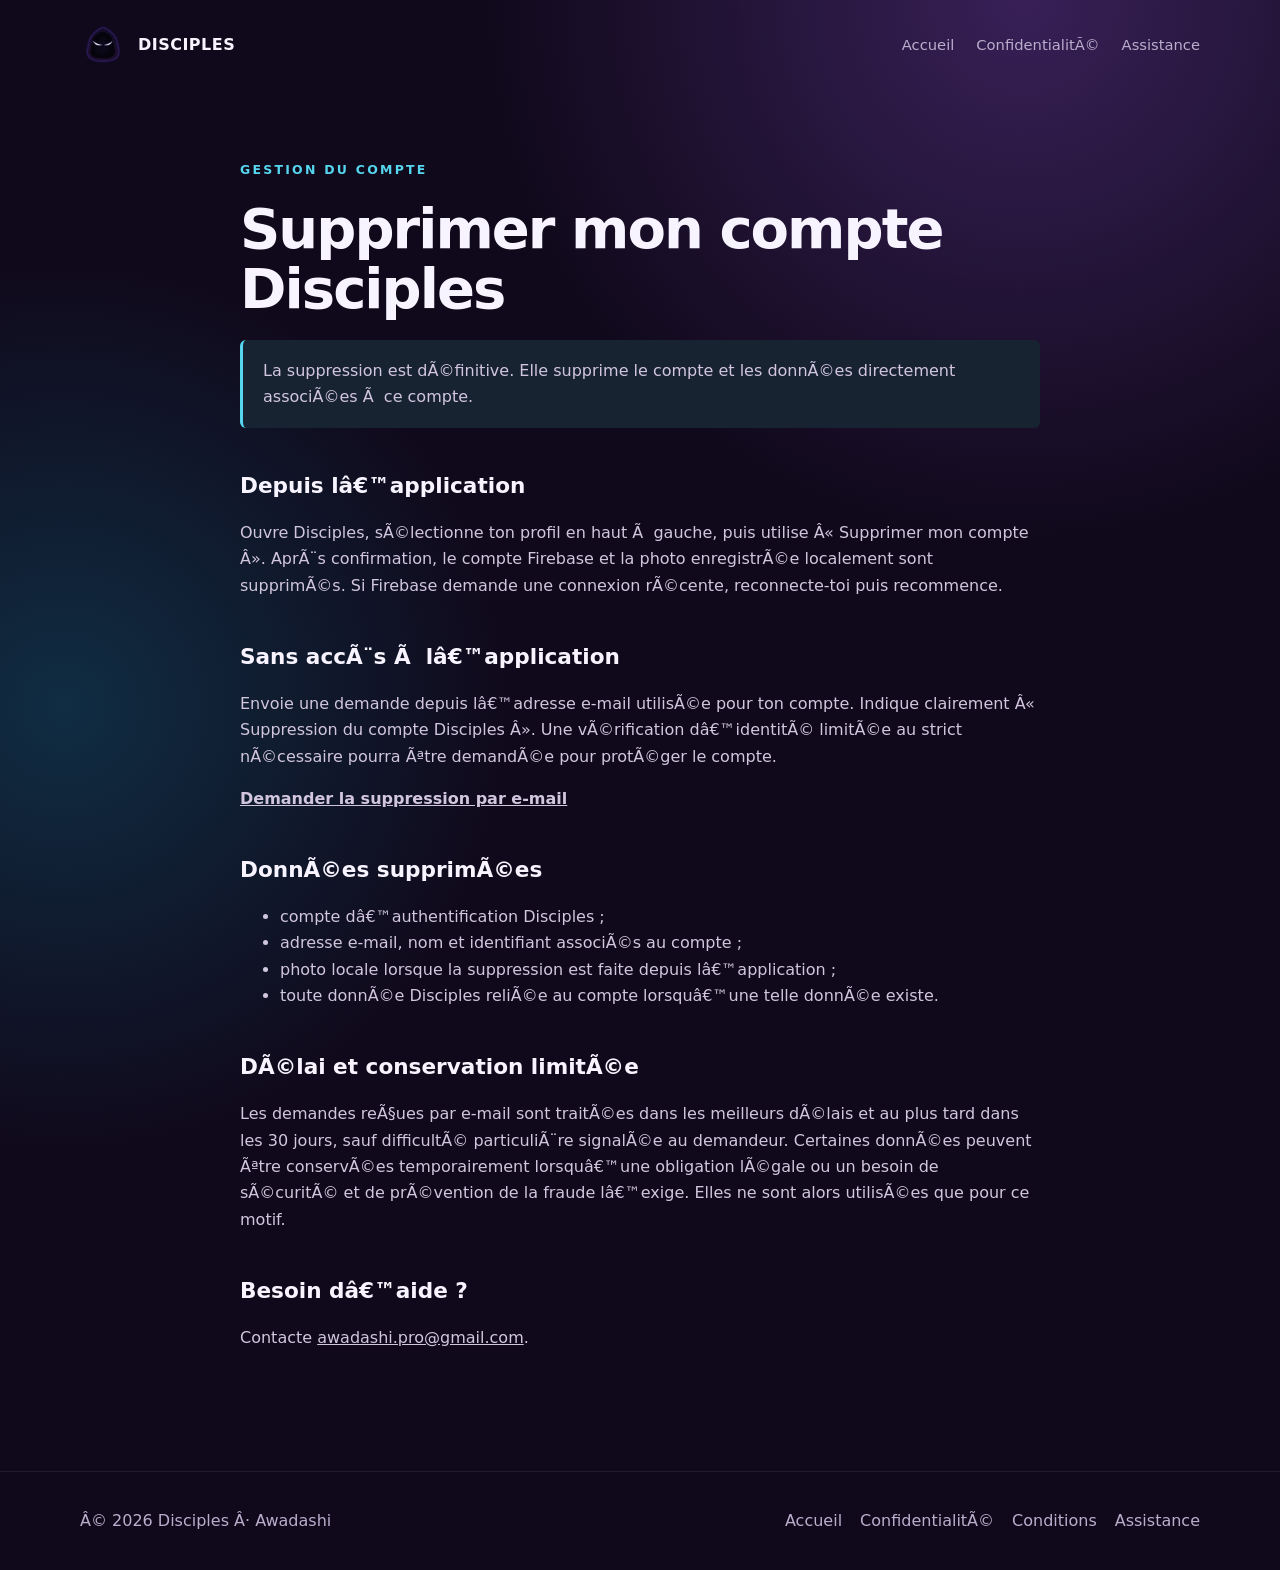
==== delete-account.html @ d5f57f6f "Mettre à jour la confidentialité et la suppression des comptes" ====
<!doctype html>
<html lang="fr"><head><meta charset="utf-8"><meta name="viewport" content="width=device-width,initial-scale=1"><meta name="description" content="Demander la suppression dâ€™un compte Disciples."><title>Suppression du compte â€” Disciples</title><link rel="stylesheet" href="styles.css"></head><body>
<header class="wrap topbar"><a class="brand" href="index.html"><img src="assets/logo.png" alt=""><span>DISCIPLES</span></a><nav class="nav"><a href="index.html">Accueil</a><a href="privacy.html">ConfidentialitÃ©</a><a href="support.html">Assistance</a></nav></header>
<main class="legal"><div class="eyebrow">Gestion du compte</div><h1>Supprimer mon compte Disciples</h1>
<p class="notice">La suppression est dÃ©finitive. Elle supprime le compte et les donnÃ©es directement associÃ©es Ã  ce compte.</p>
<h2>Depuis lâ€™application</h2><p>Ouvre Disciples, sÃ©lectionne ton profil en haut Ã  gauche, puis utilise Â« Supprimer mon compte Â». AprÃ¨s confirmation, le compte Firebase et la photo enregistrÃ©e localement sont supprimÃ©s. Si Firebase demande une connexion rÃ©cente, reconnecte-toi puis recommence.</p>
<h2>Sans accÃ¨s Ã  lâ€™application</h2><p>Envoie une demande depuis lâ€™adresse e-mail utilisÃ©e pour ton compte. Indique clairement Â« Suppression du compte Disciples Â». Une vÃ©rification dâ€™identitÃ© limitÃ©e au strict nÃ©cessaire pourra Ãªtre demandÃ©e pour protÃ©ger le compte.</p>
<p class="contact"><a href="mailto:awadashi.pro@gmail.com?subject=Suppression%20du%20compte%20Disciples&body=Bonjour%2C%0A%0AJe%20demande%20la%20suppression%20de%20mon%20compte%20Disciples%20associ%C3%A9%20%C3%A0%20cette%20adresse.%0A">Demander la suppression par e-mail</a></p>
<h2>DonnÃ©es supprimÃ©es</h2><ul><li>compte dâ€™authentification Disciples ;</li><li>adresse e-mail, nom et identifiant associÃ©s au compte ;</li><li>photo locale lorsque la suppression est faite depuis lâ€™application ;</li><li>toute donnÃ©e Disciples reliÃ©e au compte lorsquâ€™une telle donnÃ©e existe.</li></ul>
<h2>DÃ©lai et conservation limitÃ©e</h2><p>Les demandes reÃ§ues par e-mail sont traitÃ©es dans les meilleurs dÃ©lais et au plus tard dans les 30 jours, sauf difficultÃ© particuliÃ¨re signalÃ©e au demandeur. Certaines donnÃ©es peuvent Ãªtre conservÃ©es temporairement lorsquâ€™une obligation lÃ©gale ou un besoin de sÃ©curitÃ© et de prÃ©vention de la fraude lâ€™exige. Elles ne sont alors utilisÃ©es que pour ce motif.</p>
<h2>Besoin dâ€™aide ?</h2><p>Contacte <a href="mailto:awadashi.pro@gmail.com">awadashi.pro@gmail.com</a>.</p></main>
<footer><div class="wrap footer-row"><span>Â© 2026 Disciples Â· Awadashi</span><div class="footer-links"><a href="index.html">Accueil</a><a href="privacy.html">ConfidentialitÃ©</a><a href="terms.html">Conditions</a><a href="support.html">Assistance</a></div></div></footer></body></html>
---- styles.css ----
:root{color-scheme:dark;--ink:#f8f4ff;--muted:#bbaecd;--violet:#a574ea;--line:#49355d;--panel:#21162f;--deep:#10091b;--cyan:#55d6ee}*{box-sizing:border-box}html{scroll-behavior:smooth}body{margin:0;font:16px/1.65 Inter,ui-sans-serif,system-ui,-apple-system,"Segoe UI",sans-serif;color:var(--ink);background:radial-gradient(circle at 80% 0,#382057 0,transparent 34rem),radial-gradient(circle at 5% 45%,#102d43 0,transparent 28rem),var(--deep)}a{color:inherit}img{max-width:100%}.wrap{width:min(1120px,calc(100% - 40px));margin:auto}.topbar{display:flex;align-items:center;justify-content:space-between;padding:22px 0}.brand{display:flex;align-items:center;gap:12px;text-decoration:none;font-weight:800;letter-spacing:.03em}.brand img{width:46px;height:46px;object-fit:contain}.nav{display:flex;gap:22px;color:var(--muted);font-size:.92rem}.nav a{text-decoration:none}.nav a:hover,.nav a:focus-visible{color:#fff}.hero{min-height:72vh;display:grid;grid-template-columns:1.15fr .85fr;align-items:center;gap:70px;padding:70px 0 100px}.eyebrow{color:var(--cyan);font-size:.78rem;font-weight:800;letter-spacing:.18em;text-transform:uppercase}.hero h1{font-size:clamp(3.2rem,8vw,6.7rem);line-height:.9;letter-spacing:-.065em;margin:18px 0 28px}.hero p{max-width:620px;font-size:1.15rem;color:var(--muted)}.actions{display:flex;flex-wrap:wrap;gap:13px;margin-top:32px}.button{display:inline-flex;align-items:center;justify-content:center;padding:14px 20px;border:1px solid #77549b;border-radius:12px;text-decoration:none;font-weight:750;background:#7046a8}.button.secondary{background:transparent;color:#ded1ec}.device{justify-self:center;width:min(330px,85vw);aspect-ratio:10/17;border-radius:44px;border:1px solid #72518f;background:linear-gradient(155deg,#392052,#151021 55%,#102839);padding:25px;box-shadow:0 35px 80px #0008;transform:rotate(2deg)}.device-inner{height:100%;border-radius:26px;background:#130d20;display:flex;flex-direction:column;align-items:center;justify-content:center;text-align:center;padding:32px}.device-inner img{width:170px;height:170px;object-fit:contain}.device-inner strong{font-size:1.7rem}.device-inner span{color:var(--muted);margin-top:10px}.section{padding:90px 0;border-top:1px solid #ffffff14}.section h2,.legal h1{font-size:clamp(2rem,5vw,3.5rem);line-height:1.08;letter-spacing:-.035em;margin:0 0 20px}.lead{color:var(--muted);max-width:700px}.grid{display:grid;grid-template-columns:repeat(3,1fr);gap:18px;margin-top:42px}.card{padding:28px;border:1px solid var(--line);border-radius:20px;background:linear-gradient(145deg,#2b1b3d,#171020);box-shadow:0 15px 40px #0003}.card b{display:block;color:var(--cyan);margin-bottom:12px}.card h3{margin:0 0 10px;font-size:1.25rem}.card p{margin:0;color:var(--muted)}.platforms{display:flex;flex-wrap:wrap;gap:12px;margin-top:34px}.pill{border:1px solid var(--line);border-radius:999px;padding:10px 16px;background:#1d1429}.legal{width:min(800px,calc(100% - 40px));margin:70px auto 120px}.legal .eyebrow{margin-bottom:18px}.legal h2{font-size:1.35rem;margin:40px 0 10px}.legal p,.legal li{color:#d1c6dd}.notice{padding:18px 20px;border-left:3px solid var(--cyan);background:#182332;border-radius:6px}.contact{font-weight:700;color:#fff}footer{border-top:1px solid #ffffff14;padding:36px 0;color:var(--muted)}.footer-row{display:flex;justify-content:space-between;gap:20px;flex-wrap:wrap}.footer-links{display:flex;gap:18px;flex-wrap:wrap}.footer-links a{text-decoration:none}@media(max-width:760px){.nav{display:none}.hero{grid-template-columns:1fr;gap:35px;padding:45px 0 70px}.device{width:270px;transform:none}.grid{grid-template-columns:1fr}.section{padding:68px 0}.hero h1{font-size:3.9rem}}
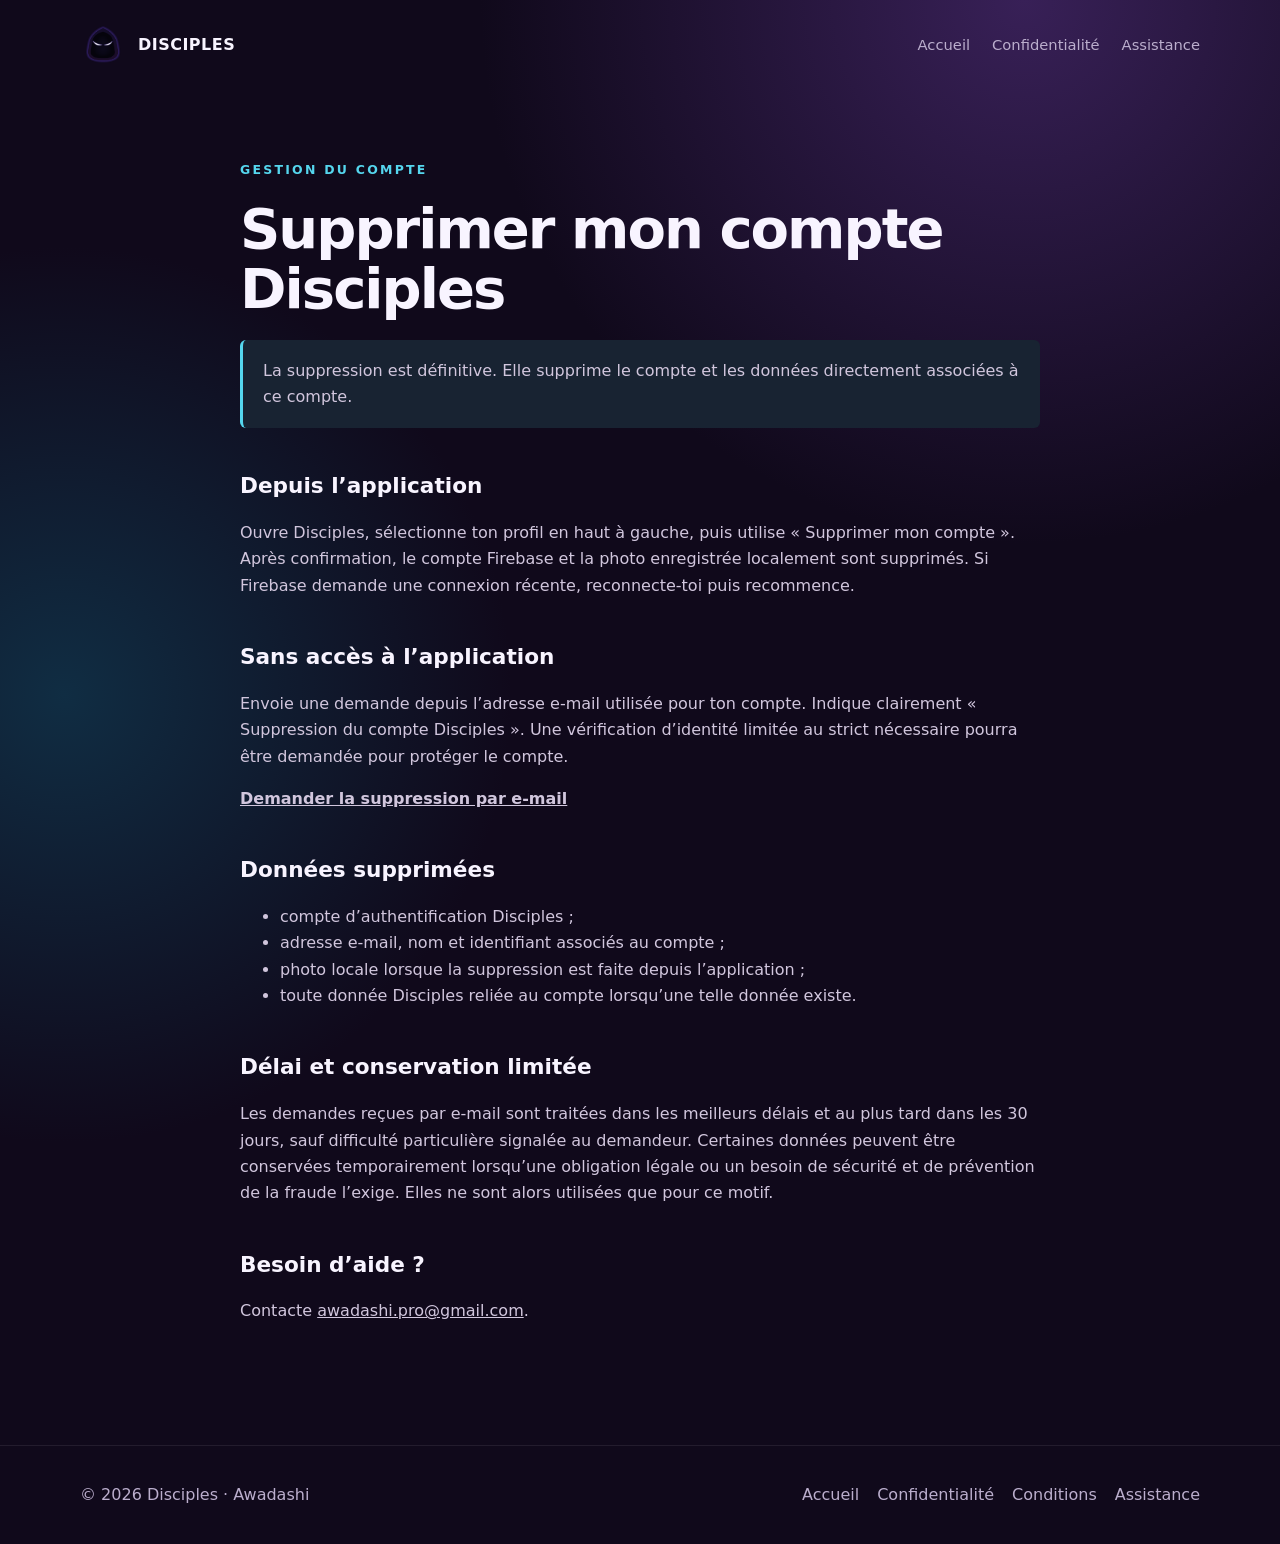
==== commit e0612f5f: "Corriger l'encodage des pages juridiques" ====
--- a/delete-account.html
+++ b/delete-account.html
@@ -1,12 +1,12 @@
 <!doctype html>
-<html lang="fr"><head><meta charset="utf-8"><meta name="viewport" content="width=device-width,initial-scale=1"><meta name="description" content="Demander la suppression dâ€™un compte Disciples."><title>Suppression du compte â€” Disciples</title><link rel="stylesheet" href="styles.css"></head><body>
-<header class="wrap topbar"><a class="brand" href="index.html"><img src="assets/logo.png" alt=""><span>DISCIPLES</span></a><nav class="nav"><a href="index.html">Accueil</a><a href="privacy.html">ConfidentialitÃ©</a><a href="support.html">Assistance</a></nav></header>
+<html lang="fr"><head><meta charset="utf-8"><meta name="viewport" content="width=device-width,initial-scale=1"><meta name="description" content="Demander la suppression d’un compte Disciples."><title>Suppression du compte — Disciples</title><link rel="stylesheet" href="styles.css"></head><body>
+<header class="wrap topbar"><a class="brand" href="index.html"><img src="assets/logo.png" alt=""><span>DISCIPLES</span></a><nav class="nav"><a href="index.html">Accueil</a><a href="privacy.html">Confidentialité</a><a href="support.html">Assistance</a></nav></header>
 <main class="legal"><div class="eyebrow">Gestion du compte</div><h1>Supprimer mon compte Disciples</h1>
-<p class="notice">La suppression est dÃ©finitive. Elle supprime le compte et les donnÃ©es directement associÃ©es Ã  ce compte.</p>
-<h2>Depuis lâ€™application</h2><p>Ouvre Disciples, sÃ©lectionne ton profil en haut Ã  gauche, puis utilise Â« Supprimer mon compte Â». AprÃ¨s confirmation, le compte Firebase et la photo enregistrÃ©e localement sont supprimÃ©s. Si Firebase demande une connexion rÃ©cente, reconnecte-toi puis recommence.</p>
-<h2>Sans accÃ¨s Ã  lâ€™application</h2><p>Envoie une demande depuis lâ€™adresse e-mail utilisÃ©e pour ton compte. Indique clairement Â« Suppression du compte Disciples Â». Une vÃ©rification dâ€™identitÃ© limitÃ©e au strict nÃ©cessaire pourra Ãªtre demandÃ©e pour protÃ©ger le compte.</p>
+<p class="notice">La suppression est définitive. Elle supprime le compte et les données directement associées à ce compte.</p>
+<h2>Depuis l’application</h2><p>Ouvre Disciples, sélectionne ton profil en haut à gauche, puis utilise « Supprimer mon compte ». Après confirmation, le compte Firebase et la photo enregistrée localement sont supprimés. Si Firebase demande une connexion récente, reconnecte-toi puis recommence.</p>
+<h2>Sans accès à l’application</h2><p>Envoie une demande depuis l’adresse e-mail utilisée pour ton compte. Indique clairement « Suppression du compte Disciples ». Une vérification d’identité limitée au strict nécessaire pourra être demandée pour protéger le compte.</p>
 <p class="contact"><a href="mailto:awadashi.pro@gmail.com?subject=Suppression%20du%20compte%20Disciples&body=Bonjour%2C%0A%0AJe%20demande%20la%20suppression%20de%20mon%20compte%20Disciples%20associ%C3%A9%20%C3%A0%20cette%20adresse.%0A">Demander la suppression par e-mail</a></p>
-<h2>DonnÃ©es supprimÃ©es</h2><ul><li>compte dâ€™authentification Disciples ;</li><li>adresse e-mail, nom et identifiant associÃ©s au compte ;</li><li>photo locale lorsque la suppression est faite depuis lâ€™application ;</li><li>toute donnÃ©e Disciples reliÃ©e au compte lorsquâ€™une telle donnÃ©e existe.</li></ul>
-<h2>DÃ©lai et conservation limitÃ©e</h2><p>Les demandes reÃ§ues par e-mail sont traitÃ©es dans les meilleurs dÃ©lais et au plus tard dans les 30 jours, sauf difficultÃ© particuliÃ¨re signalÃ©e au demandeur. Certaines donnÃ©es peuvent Ãªtre conservÃ©es temporairement lorsquâ€™une obligation lÃ©gale ou un besoin de sÃ©curitÃ© et de prÃ©vention de la fraude lâ€™exige. Elles ne sont alors utilisÃ©es que pour ce motif.</p>
-<h2>Besoin dâ€™aide ?</h2><p>Contacte <a href="mailto:awadashi.pro@gmail.com">awadashi.pro@gmail.com</a>.</p></main>
-<footer><div class="wrap footer-row"><span>Â© 2026 Disciples Â· Awadashi</span><div class="footer-links"><a href="index.html">Accueil</a><a href="privacy.html">ConfidentialitÃ©</a><a href="terms.html">Conditions</a><a href="support.html">Assistance</a></div></div></footer></body></html>
+<h2>Données supprimées</h2><ul><li>compte d’authentification Disciples ;</li><li>adresse e-mail, nom et identifiant associés au compte ;</li><li>photo locale lorsque la suppression est faite depuis l’application ;</li><li>toute donnée Disciples reliée au compte lorsqu’une telle donnée existe.</li></ul>
+<h2>Délai et conservation limitée</h2><p>Les demandes reçues par e-mail sont traitées dans les meilleurs délais et au plus tard dans les 30 jours, sauf difficulté particulière signalée au demandeur. Certaines données peuvent être conservées temporairement lorsqu’une obligation légale ou un besoin de sécurité et de prévention de la fraude l’exige. Elles ne sont alors utilisées que pour ce motif.</p>
+<h2>Besoin d’aide ?</h2><p>Contacte <a href="mailto:awadashi.pro@gmail.com">awadashi.pro@gmail.com</a>.</p></main>
+<footer><div class="wrap footer-row"><span>© 2026 Disciples · Awadashi</span><div class="footer-links"><a href="index.html">Accueil</a><a href="privacy.html">Confidentialité</a><a href="terms.html">Conditions</a><a href="support.html">Assistance</a></div></div></footer></body></html>
